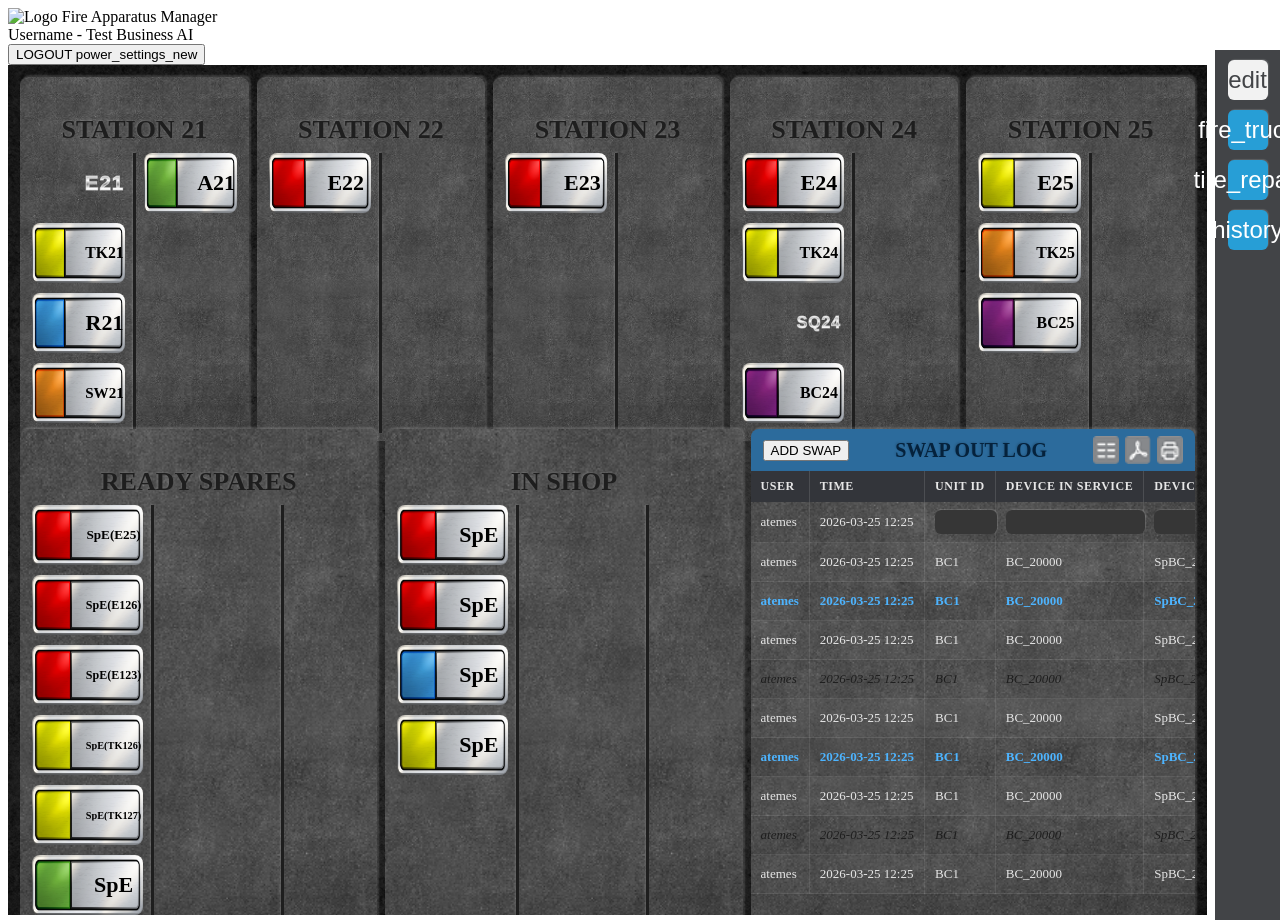
==== index.html @ 8c1d54c1 "Files Updated" ====
<!DOCTYPE html>
<html lang="en" data-theme="glance">

<head>
    <meta charset="UTF-8">
    <meta name="viewport" content="width=device-width, initial-scale=1.0">
    <title>Fire Apparatus Manager</title>
    <!-- AppInfo.UI CSS -->
    <link rel="stylesheet" href="https://appinfoui.netlify.app/cdn/components.css?v=1.0.2">
    <link rel="stylesheet" href="./assets/css/style.css">
</head>

<body>

    <header class="header header--no-nav">
        <div class="header-head">
            <div class="header-branding">
                <img src="https://appinfoui.netlify.app/cdn/images/glance/logo.png" class="brand-logo" alt="Logo" />
                <span class="powered-by">Fire Apparatus Manager</span>
            </div>
            <div class="header-user-actions">
                <div class="user-info">
                    <span class="user-name">Username</span>
                    <span>-</span>
                    <span class="user-business">Test Business AI</span>
                </div>
                <button class="ai-btn ai-btn-primary" type="button">
                    <span class="logout-btn-text">LOGOUT</span>
                    <span class="logout-btn-icon material-symbols-outlined">power_settings_new</span>
                </button>
            </div>
        </div>
    </header>

    <main>
        <section class="ai-fam-wrapper">
            <div class="upper-section">

                <div class="content-card">
                    <h3 class="card-heading">STATION 21</h3>

                    <div class="ai-fam-devices-wrapper list2x2">

                        <div class="ai-fam-device-list">
                            <div class="ai-fam-device PatternVehicle Red">
                                <span data-text="E21">E21</span>
                            </div>
                            <div class="ai-fam-device availablevehicle Yellow">
                                <span data-text="TK21">TK21</span>
                            </div>
                            <div class="ai-fam-device availablevehicle Blue">
                                <span data-text="R21">R21</span>
                            </div>
                            <div class="ai-fam-device availablevehicle Orange">
                                <span data-text="SW21">SW21</span>
                            </div>
                        </div>

                        <div class="ai-fam-device-list-divider"></div>

                        <div class="ai-fam-device-list">
                            <div class="ai-fam-device availablevehicle Green">
                                <span data-text="A21">A21</span>
                            </div>
                        </div>
                    </div>
                </div>

                <div class="content-card">
                    <h3 class="card-heading">STATION 22</h3>

                    <div class="ai-fam-devices-wrapper list2x2">
                        <div class="ai-fam-device-list">
                            <div class="ai-fam-device availablevehicle Red">
                                <span data-text="E22">E22</span>
                            </div>
                        </div>

                        <div class="ai-fam-device-list-divider"></div>
                    </div>
                </div>

                <div class="content-card">
                    <h3 class="card-heading">STATION 23</h3>

                    <div class="ai-fam-devices-wrapper list2x2">
                        <div class="ai-fam-device-list">
                            <div class="ai-fam-device availablevehicle Red">
                                <span data-text="E23">E23</span>
                            </div>
                        </div>

                        <div class="ai-fam-device-list-divider"></div>
                    </div>
                </div>

                <div class="content-card">
                    <h3 class="card-heading">STATION 24</h3>

                    <div class="ai-fam-devices-wrapper list2x2">
                        <div class="ai-fam-device-list">
                            <div class="ai-fam-device availablevehicle Red">
                                <span data-text="E24">E24</span>
                            </div>
                            <div class="ai-fam-device availablevehicle Yellow">
                                <span data-text="TK24">TK24</span>
                            </div>
                            <div class="ai-fam-device PatternVehicle Orange">
                                <span data-text="SQ24">SQ24</span>
                            </div>
                            <div class="ai-fam-device availablevehicle Purple">
                                <span data-text="BC24">BC24</span>
                            </div>
                        </div>

                        <div class="ai-fam-device-list-divider"></div>
                    </div>
                </div>

                <div class="content-card">
                    <h3 class="card-heading">STATION 25</h3>

                    <div class="ai-fam-devices-wrapper list2x2">
                        <div class="ai-fam-device-list">
                            <div class="ai-fam-device availablevehicle Yellow">
                                <span data-text="E25">E25</span>
                            </div>
                            <div class="ai-fam-device availablevehicle Orange">
                                <span data-text="TK25">TK25</span>
                            </div>
                            <div class="ai-fam-device availablevehicle Purple">
                                <span data-text="BC25">BC25</span>
                            </div>
                        </div>
                        <div class="ai-fam-device-list-divider"></div>
                    </div>
                </div>

            </div>

            <div class="lower-section">
                <div class="content-card" id="readySpares">
                    <h3 class="card-heading">READY SPARES</h3>

                    <div class="ai-fam-devices-wrapper list3x3">
                        <div class="ai-fam-device-list">
                            <div class="ai-fam-device availablevehicle Red">
                                <span data-text="SpE(E25)">SpE(E25)</span>
                            </div>
                            <div class="ai-fam-device availablevehicle Red">
                                <span data-text="SpE(E126)">SpE(E126)</span>
                            </div>
                            <div class="ai-fam-device availablevehicle Red">
                                <span data-text="SpE(E123)">SpE(E123)</span>
                            </div>
                            <div class="ai-fam-device availablevehicle Yellow">
                                <span data-text="SpE(TK126)">SpE(TK126)</span>
                            </div>
                            <div class="ai-fam-device availablevehicle Yellow">
                                <span data-text="SpE(TK127)">SpE(TK127)</span>
                            </div>
                            <div class="ai-fam-device availablevehicle Green">
                                <span data-text="SpE">SpE</span>
                            </div>
                        </div>

                        <div class="ai-fam-device-list-divider"></div>

                        <div class="ai-fam-device-list"></div>
                        <div class="ai-fam-device-list-divider"></div>
                    </div>
                </div>
                <div class="content-card" id="inShop">
                    <h3 class="card-heading">IN SHOP</h3>

                    <div class="ai-fam-devices-wrapper list3x3">
                        <div class="ai-fam-device-list">
                            <div class="ai-fam-device availablevehicle Red">
                                <span data-text="SpE">SpE</span>
                            </div>
                            <div class="ai-fam-device availablevehicle Red">
                                <span data-text="SpE">SpE</span>
                            </div>
                            <div class="ai-fam-device availablevehicle Blue">
                                <span data-text="SpE">SpE</span>
                            </div>
                            <div class="ai-fam-device availablevehicle Yellow">
                                <span data-text="SpE">SpE</span>
                            </div>
                        </div>

                        <div class="ai-fam-device-list-divider"></div>

                        <div class="ai-fam-device-list"></div>
                        <div class="ai-fam-device-list-divider"></div>
                    </div>
                </div>
                <div class="content-card swap-log-card" id="swapLogCard">
                    <div class="swap-log-header">
                        <button class="ai-btn ai-btn-primary swap-log-add-btn" type="button">ADD SWAP</button>
                        <h3 class="swap-log-title">SWAP OUT LOG</h3>
                        <div class="swap-log-actions">
                            <button class="icon-btn" type="button">
                                <img src="./assets/images/sheet-icon.png" alt="Excel icon">
                            </button>
                            <button class="icon-btn" type="button">
                               <img src="./assets/images/pdf-icon.png" alt="PDF icon">
                            </button>
                            <button class="icon-btn" type="button">
                                <img src="./assets/images/print-icon.png" alt="Print icon">
                            </button>
                        </div>
                    </div>

                    <div class="swap-log-table-wrapper">
                        <table class="swap-log-table">
                            <thead>
                                <tr>
                                    <th>USER</th>
                                    <th>TIME</th>
                                    <th>UNIT ID</th>
                                    <th>DEVICE IN SERVICE</th>
                                    <th>DEVICE OOS</th>
                                    <th>EDIT</th>
                                </tr>
                            </thead>
                            <tbody>
                                <tr class="swap-log-row">
                                    <td>atemes</td>
                                    <td>2026-03-25 12:25</td>
                                    <td><input type="text" class="swap-log-input"></td>
                                    <td><input type="text" class="swap-log-input"></td>
                                    <td><input type="text" class="swap-log-input"></td>
                                    <td class="swap-log-edit-cell">
                                        <button class="icon-btn" type="button"><span
                                                class="material-symbols-outlined">check</span></button>
                                        <button class="icon-btn icon-btn-delete" type="button"><span
                                                class="material-symbols-outlined">close</span></button>
                                    </td>
                                </tr>
                                <tr class="swap-log-row">
                                    <td>atemes</td>
                                    <td>2026-03-25 12:25</td>
                                    <td>BC1</td>
                                    <td>BC_20000</td>
                                    <td>SpBC_20001</td>
                                    <td class="swap-log-edit-cell">
                                        <button class="icon-btn" type="button">
                                            <span class="material-symbols-outlined">edit_square</span>
                                        </button>
                                        <button class="icon-btn icon-btn-delete" type="button">
                                            <span class="material-symbols-outlined">close</span>
                                        </button>
                                    </td>
                                </tr>
                                <tr class="swap-log-row swap-log-row--highlight">
                                    <td>atemes</td>
                                    <td>2026-03-25 12:25</td>
                                    <td>BC1</td>
                                    <td>BC_20000</td>
                                    <td>SpBC_20001</td>
                                    <td class="swap-log-edit-cell">
                                        <button class="icon-btn" type="button">
                                            <span class="material-symbols-outlined">edit_square</span>
                                        </button>
                                        <button class="icon-btn icon-btn-delete" type="button">
                                            <span class="material-symbols-outlined">close</span>
                                        </button>
                                    </td>
                                </tr>
                                <tr class="swap-log-row">
                                    <td>atemes</td>
                                    <td>2026-03-25 12:25</td>
                                    <td>BC1</td>
                                    <td>BC_20000</td>
                                    <td>SpBC_20001</td>
                                    <td class="swap-log-edit-cell">
                                        <button class="icon-btn" type="button">
                                            <span class="material-symbols-outlined">edit_square</span>
                                        </button>
                                        <button class="icon-btn icon-btn-delete" type="button">
                                            <span class="material-symbols-outlined">close</span>
                                        </button>
                                    </td>
                                </tr>
                                <tr class="swap-log-row swap-log-row--muted">
                                    <td>atemes</td>
                                    <td>2026-03-25 12:25</td>
                                    <td>BC1</td>
                                    <td>BC_20000</td>
                                    <td>SpBC_20001</td>
                                    <td class="swap-log-edit-cell">
                                        <button class="icon-btn" type="button">
                                            <span class="material-symbols-outlined">edit_square</span>
                                        </button>
                                        <button class="icon-btn icon-btn-delete" type="button">
                                            <span class="material-symbols-outlined">close</span>
                                        </button>
                                    </td>
                                </tr>
                                <tr class="swap-log-row">
                                    <td>atemes</td>
                                    <td>2026-03-25 12:25</td>
                                    <td>BC1</td>
                                    <td>BC_20000</td>
                                    <td>SpBC_20001</td>
                                    <td class="swap-log-edit-cell">
                                        <button class="icon-btn" type="button">
                                            <span class="material-symbols-outlined">edit_square</span>
                                        </button>
                                        <button class="icon-btn icon-btn-delete" type="button">
                                            <span class="material-symbols-outlined">close</span>
                                        </button>
                                    </td>
                                </tr>
                                <tr class="swap-log-row swap-log-row--highlight">
                                    <td>atemes</td>
                                    <td>2026-03-25 12:25</td>
                                    <td>BC1</td>
                                    <td>BC_20000</td>
                                    <td>SpBC_20001</td>
                                    <td class="swap-log-edit-cell">
                                        <button class="icon-btn" type="button">
                                            <span class="material-symbols-outlined">edit_square</span>
                                        </button>
                                        <button class="icon-btn icon-btn-delete" type="button">
                                            <span class="material-symbols-outlined">close</span>
                                        </button>
                                    </td>
                                </tr>
                                <tr class="swap-log-row">
                                    <td>atemes</td>
                                    <td>2026-03-25 12:25</td>
                                    <td>BC1</td>
                                    <td>BC_20000</td>
                                    <td>SpBC_20001</td>
                                    <td class="swap-log-edit-cell">
                                        <button class="icon-btn" type="button">
                                            <span class="material-symbols-outlined">edit_square</span>
                                        </button>
                                        <button class="icon-btn icon-btn-delete" type="button">
                                            <span class="material-symbols-outlined">close</span>
                                        </button>
                                    </td>
                                </tr>
                                <tr class="swap-log-row swap-log-row--muted">
                                    <td>atemes</td>
                                    <td>2026-03-25 12:25</td>
                                    <td>BC1</td>
                                    <td>BC_20000</td>
                                    <td>SpBC_20001</td>
                                    <td class="swap-log-edit-cell">
                                        <button class="icon-btn" type="button">
                                            <span class="material-symbols-outlined">edit_square</span>
                                        </button>
                                        <button class="icon-btn icon-btn-delete" type="button">
                                            <span class="material-symbols-outlined">close</span>
                                        </button>
                                    </td>
                                </tr>
                                <tr class="swap-log-row">
                                    <td>atemes</td>
                                    <td>2026-03-25 12:25</td>
                                    <td>BC1</td>
                                    <td>BC_20000</td>
                                    <td>SpBC_20001</td>
                                    <td class="swap-log-edit-cell">
                                        <button class="icon-btn" type="button">
                                            <span class="material-symbols-outlined">edit_square</span>
                                        </button>
                                        <button class="icon-btn icon-btn-delete" type="button">
                                            <span class="material-symbols-outlined">close</span>
                                        </button>
                                    </td>
                                </tr>
                            </tbody>
                        </table>
                    </div>
                </div>
            </div>
        </section>


        <aside class="ai-fam-toolbar">
            <button class="ai-fam-toolbar-btn" type="button" id="legendToggleBtn">
                <span class="material-symbols-outlined">edit</span>
            </button>

            <button class="ai-fam-toolbar-btn" type="button" id="readySparesToggleBtn">
                <span class="material-symbols-outlined">fire_truck</span>
            </button>

            <button class="ai-fam-toolbar-btn" type="button" id="inShopToggleBtn">
                <span class="material-symbols-outlined">tire_repair</span>
            </button>

            <button class="ai-fam-toolbar-btn" type="button" id="swapLogToggleBtn">
                <span class="material-symbols-outlined">history</span>
            </button>
        </aside>

        <div class="legend-popup is-hidden" id="legendPopup">
            <img src="./assets/images/legend-image.jpg" alt="Swap Out Manager legend">
        </div>
    </main>

    <!-- AppInfo.UI JavaScript -->
    <script src="https://appinfoui.netlify.app/cdn/components.js?v=1.0.2" defer></script>
    <script src="./assets/js/label-fit.js" defer></script>
    <script src="./assets/js/main.js" defer></script>
</body>

</html>
---- assets/css/style.css ----
.header.header--no-nav+main {
    height: calc(100dvh - 50px);
    overflow-y: auto;

}

/* The shared header CSS hides .header-user-actions below 1080px assuming a
   mobile nav takes over — this page has no nav (header--no-nav), so that
   would leave no way to see the user or log out on tablet/mobile. Keep it
   visible and just let it wrap/shrink instead. */
@media (max-width: 1080px) {
    .header--no-nav .header-user-actions {
        display: flex !important;
    }
}

.ai-fam-wrapper,
.ai-fam-toolbar {
    height: 100%;
}

.ai-fam-wrapper {
    background: url(../images/wrapper-bg.jpg) no-repeat center center;
    background-size: cover;
    display: flex;
    flex-direction: column;
    gap: 16px;
    padding: 16px;
    margin-right: 65px;
}

.upper-section,
.lower-section {
    display: flex;
    gap: 8px;
}

.upper-section {
    height: 40%;
}

.lower-section {
    height: calc(60% - 16px);
}

.upper-section .content-card {
    width: calc(100% / 5);
}

.lower-section .content-card:nth-of-type(1),
.lower-section .content-card:nth-of-type(2) {
    width: calc(100% / 5 * 1.5);
}

.lower-section .content-card:last-of-type {
    width: calc(100% / 5 * 2);
}

.content-card {
    background: url(../images/cards-bg.jpg) no-repeat center center;
    background-size: cover;
    padding: 12px;
    border-radius: 8px;
    height: 100%;
    box-shadow: 2px -2px 2px 0 #FFFFFF25;
}

.card-heading {
    color: #1E1E1E;
    font-size: 32px;
    font-weight: 600;
    text-align: center;
    margin-bottom: 8px;
    text-shadow: -1px -1px 2px #FFFFFF25;
}

.ai-fam-devices-wrapper {
    height: calc(100% - 60px);
    display: flex;
    gap: 8px;
}

.ai-fam-device-list {
    height: 100%;
    position: relative;
    display: flex;
    flex-direction: column;
    gap: 10px;
}

.ai-fam-device-list {
    width: 100%;
}

.list2x2 .ai-fam-device-list {
    width: 50%;
}

.list3x3 .ai-fam-device-list {
    width: 33.33%;
}

.ai-fam-device-list.compact {
    gap: 8px;
}

.ai-fam-device-list-divider {
    width: 3px;
    height: 100%;
    background: #1E1E1E;
    box-shadow: -1px -1px 2px 0 #FFFFFF25;
}


.ai-fam-device-list .ai-fam-device {
    height: 60px;
    width: 100%;
    background: no-repeat center center;
    background-size: 100% 100%;
    border-radius: 8px;
    position: relative;
}

.ai-fam-device-list .ai-fam-device.PatternVehicle.Red {
    background-image: url(../images/PatternVehicle-Red.png);
}

.ai-fam-device-list .ai-fam-device.PatternVehicle.Blue {
    background-image: url(../images/PatternVehicleBlue.png);
}

.ai-fam-device-list .ai-fam-device.PatternVehicle.Yellow {
    background-image: url(../images/PatternVehicle-Yellow.png);
}

.ai-fam-device-list .ai-fam-device.PatternVehicle.Orange {
    background-image: url(../images/PatternVehicle-Orange.png);
}

.ai-fam-device-list .ai-fam-device.PatternVehicle.Purple {
    background-image: url(../images/PatternVehicle-Purple.png);
}

.ai-fam-device-list .ai-fam-device.PatternVehicle.Green {
    background-image: url(../images/Pattern-Vehicle-Green.png);
}

.ai-fam-device-list .ai-fam-device.availablevehicle.Red {
    background-image: url(../images/availablevehicle-Red.png);
}

.ai-fam-device-list .ai-fam-device.availablevehicle.Blue {
    background-image: url(../images/availablevehicle-Blue.png);
}

.ai-fam-device-list .ai-fam-device.availablevehicle.Yellow {
    background-image: url(../images/availablevehicle-Yellow.png);
}

.ai-fam-device-list .ai-fam-device.availablevehicle.Orange {
    background-image: url(../images/availablevehicle-Orange.png);
}

.ai-fam-device-list .ai-fam-device.availablevehicle.Purple {
    background-image: url(../images/availablevehicle-Purple.png);
}

.ai-fam-device-list .ai-fam-device.availablevehicle.Green {
    background-image: url(../images/availablevehicle-Green.png);
}


.ai-fam-device-list.compact .ai-fam-device {
    height: 46px;
}

.ai-fam-device-list.compact .ai-fam-device span {
    font-size: 15px;
    left: 42px;
    width: calc(100% - 46px);
    color: #000000;

}

.ai-fam-device span {
    position: absolute;
    box-sizing: border-box;
    font-size: 22px;
    font-weight: 900;
    left: 52px;
    top: 50%;
    transform: translateY(-50%);
    width: calc(100% - 52px);
    text-align: center;
    white-space: nowrap;
    overflow: hidden;
}

.ai-fam-device-list .ai-fam-device.PatternVehicle span {
    display: inline-block;
    font-weight: 900;
    font-family: Work Sans, sans-serif;
    color: #fff;
    letter-spacing: 1px;
    background: linear-gradient(#fff 0%,
            #ececec 12%,
            #bfbfbf 25%,
            #ffffff 40%,
            #868686 55%,
            #fdfdfd 72%,
            #bfbfbf 88%,
            #fff 100%);
    -webkit-background-clip: text;
    -webkit-text-fill-color: transparent;
}

.ai-fam-device-list .ai-fam-device.PatternVehicle span::before {
    content: attr(data-text);
    position: absolute;
    inset: 0;
    z-index: -1;
    color: #8c8c8c;
    transform: translate(3px, 4px);
    filter: blur(.4px);
}

.ai-fam-device-list .ai-fam-device.PatternVehicle span::after {
    content: attr(data-text);
    position: absolute;
    inset: 0;
    z-index: 1;
    color: transparent;
    -webkit-text-stroke: 1px rgba(255, 255, 255, .6);
}

.ai-fam-toolbar {
    width: 65px;
    position: absolute;
    right: 0;
    top: 50px;
    height: calc(100dvh - 50px);
    background: #424447;
    display: flex;
    flex-direction: column;
    align-items: center;
    gap: 10px;
    padding: 10px 0;
}

.ai-fam-toolbar-btn {
    width: 40px;
    height: 40px;
    border: none;
    border-radius: 6px;
    background: #f2f2f2;
    color: #424447;
    display: flex;
    align-items: center;
    justify-content: center;
    cursor: pointer;
    box-shadow: 1px -1px 1px 0 #FFFFFF25;
}

.ai-fam-toolbar-btn .material-symbols-outlined {
    font-size: 24px;
}

.ai-fam-toolbar-btn.active {
    background: #279ED6;
    color: #ffffff;
}

.content-card.is-hidden {
    opacity: 0;
    visibility: hidden;
}

@media (max-width: 1024px) {
    .content-card.is-hidden {
        display: none;
    }
}

.legend-popup {
    position: absolute;
    top: 70px;
    right: 75px;
    z-index: 10;
}

.legend-popup img {
    display: block;
    max-width: 350px;
    width: 100%;
    border-radius: 16px;
    box-shadow: 0 4px 12px 0 #00000040;
    border: 1px solid #000;
}

.legend-popup.is-hidden {
    display: none;
}

/* Swap Out Log */

.swap-log-card {
    display: flex;
    flex-direction: column;
    padding: 0;
    overflow: hidden;
}

.swap-log-header {
    display: flex;
    align-items: center;
    justify-content: space-between;
    gap: 8px;
    background: #2c6b9c;
    padding: 8px 12px;
}

.swap-log-add-btn {
    white-space: nowrap;
}

.swap-log-title {
    text-align: center;
    color: #05223C;
    font-size: 20px;
    margin: 0;
    text-shadow: none;
    justify-content: center;
    text-shadow: -1px -1px 2px #00000025;
}

.swap-log-actions {
    display: flex;
    gap: 6px;
}

.swap-log-actions .icon-btn {
    width: 26px;
    height: 26px;
    border: none;
    border-radius: 4px;
    padding: 0;
    background: transparent;
    color: #fff;
    display: flex;
    align-items: center;
    justify-content: center;
    cursor: pointer;
}

.swap-log-actions .icon-btn img{
    width: 100%;
}

.swap-log-actions .icon-btn .material-symbols-outlined {
    font-size: 16px;
}

.swap-log-table-wrapper {
    flex: 1;
    overflow-y: auto;
    overflow-x: auto;
}

.swap-log-table {
    width: 100%;
    border-collapse: collapse;
    font-size: 13px;
    color: #e6e6e6;
    white-space: nowrap;
}

.swap-log-table th {
    text-align: left;
    padding: 8px 10px;
    background: #33353a;
    font-size: 12px;
    letter-spacing: .5px;
    border-right: 1px solid #ffffff20;
}

.swap-log-table td {
    padding: 8px 10px;
    border-right: 1px solid #ffffff15;
    border-bottom: 1px solid #ffffff15;
}

.swap-log-table th:last-child,
.swap-log-table td:last-child {
    border-right: none;
}

.swap-log-row:nth-child(even) {
    background: #ffffff08;
}

.swap-log-row--highlight {
    color: #4db4ff;
    font-weight: 700;
}

.swap-log-row--muted {
    color: #1E1E1E;
    font-style: italic;
}

.swap-log-input {
    width: 100%;
    background: #363636;
    border: 0;
    outline: 0;
    border-radius: 6px;
    color: #fff;
    padding: 3px 6px;
    font-size: 16px;
    box-shadow: 1px -1px 1px 0 #FFFFFF25;
}

.swap-log-edit-cell {
    display: flex;
    gap: 6px;
    white-space: nowrap;
}

.swap-log-edit-cell .icon-btn {
    width: 22px;
    height: 22px;
    border: none;
    border-radius: 4px;
    background: transparent;
    color: #279FD6;
    display: flex;
    align-items: center;
    justify-content: center;
    cursor: pointer;
}

.swap-log-edit-cell .icon-btn .material-symbols-outlined {
    font-size: 24px;
}

/* ===================== Responsive breakpoints ===================== */

/* Laptop: tighten spacing/headings a touch on smaller desktop screens */
@media (max-width: 1366px) {
    .ai-fam-wrapper {
        gap: 12px;
        padding: 12px;
    }

    .card-heading {
        font-size: 26px;
    }
}

/* Tablet landscape: wrap the 5-up station row into two rows */
@media (max-width: 1024px) {
    .ai-fam-wrapper {
        margin-right: 56px;
    }

    .upper-section {
        flex-wrap: wrap;
        height: auto;
    }

    .upper-section .content-card {
        width: calc(50% - 4px);
        height: 220px;
    }

    .lower-section {
        flex-wrap: wrap;
        height: auto;
    }

    .lower-section .content-card:nth-of-type(1),
    .lower-section .content-card:nth-of-type(2) {
        width: calc(50% - 4px);
        height: 280px;
    }

    .lower-section .content-card:last-of-type {
        width: 100%;
        height: 320px;
    }

    .card-heading {
        font-size: 22px;
    }

    .ai-fam-toolbar {
        width: 56px;
    }

    .ai-fam-toolbar-btn {
        width: 36px;
        height: 36px;
    }

    .ai-fam-toolbar-btn .material-symbols-outlined {
        font-size: 20px;
    }

    .header-user-actions {
        gap: 8px;
    }

    .header-user-actions .user-info {
        font-size: 12px;
    }
}

/* Tablet portrait / large phone: stack everything into one column and
   move the toolbar to a bottom bar so it doesn't eat horizontal space */
@media (max-width: 768px) {
    .header-head {
        flex-wrap: wrap;
        row-gap: 4px;
    }

    .user-business,
    .user-info>span:not(.user-name) {
        display: none;
    }

    .header.header--no-nav+main {
        height: auto;
        min-height: calc(100dvh - 50px);
    }

    .ai-fam-wrapper {
        height: auto;
        margin-right: 0;
        margin-bottom: 50px;
    }

    .upper-section,
    .lower-section {
        flex-direction: column;
        height: auto;
    }

    .upper-section .content-card,
    .lower-section .content-card:nth-of-type(1),
    .lower-section .content-card:nth-of-type(2),
    .lower-section .content-card:last-of-type {
        width: 100%;
        height: auto;
        min-height: 180px;
    }

    .swap-log-card {
        height: 360px;
        min-height: 360px;
    }

    .ai-fam-devices-wrapper {
        height: auto;
    }

    .ai-fam-device-list {
        height: auto;
    }

    .ai-fam-toolbar {
        position: fixed;
        top: auto;
        bottom: 0;
        left: 0;
        right: 0;
        width: 100%;
        height: 52px;
        flex-direction: row;
        justify-content: space-around;
        padding: 6px 12px;
        z-index: 20;
    }

    .legend-popup {
        top: auto;
        bottom: 60px;
        right: 12px;
    }
}

/* The shared header CSS tries to swap the LOGOUT button to an icon-only
   button below 576px, but its own icon-visible rule loses to a more
   specific display:none rule elsewhere in that same stylesheet, so the
   button goes empty. Restore the icon at that breakpoint ourselves. */
@media (max-width: 576px) {
    .header .header-head .logout-btn-icon {
        display: inline-block !important;
    }
}

/* Phones */
@media (max-width: 480px) {
    .card-heading {
        font-size: 18px;
        margin-bottom: 6px;
    }

    .ai-fam-devices-wrapper {
        gap: 6px;
    }

    .ai-fam-device-list {
        gap: 6px;
    }

    .ai-fam-device-list .ai-fam-device {
        height: 48px;
    }

    .ai-fam-device span {
        font-size: 16px;
        left: 42px;
        width: calc(100% - 46px);
    }

    .ai-fam-device-list.compact .ai-fam-device {
        height: 38px;
    }

    .ai-fam-device-list.compact .ai-fam-device span {
        font-size: 12px;
        left: 34px;
        width: calc(100% - 38px);
    }

    .swap-log-header {
        flex-wrap: wrap;
        gap: 6px;
    }

    .swap-log-title {
        font-size: 16px;
        width: 100%;
        order: -1;
    }

    .swap-log-table {
        font-size: 11px;
    }

    .swap-log-table th {
        font-size: 10px;
    }

    .legend-popup img {
        max-width: 260px;
    }
}
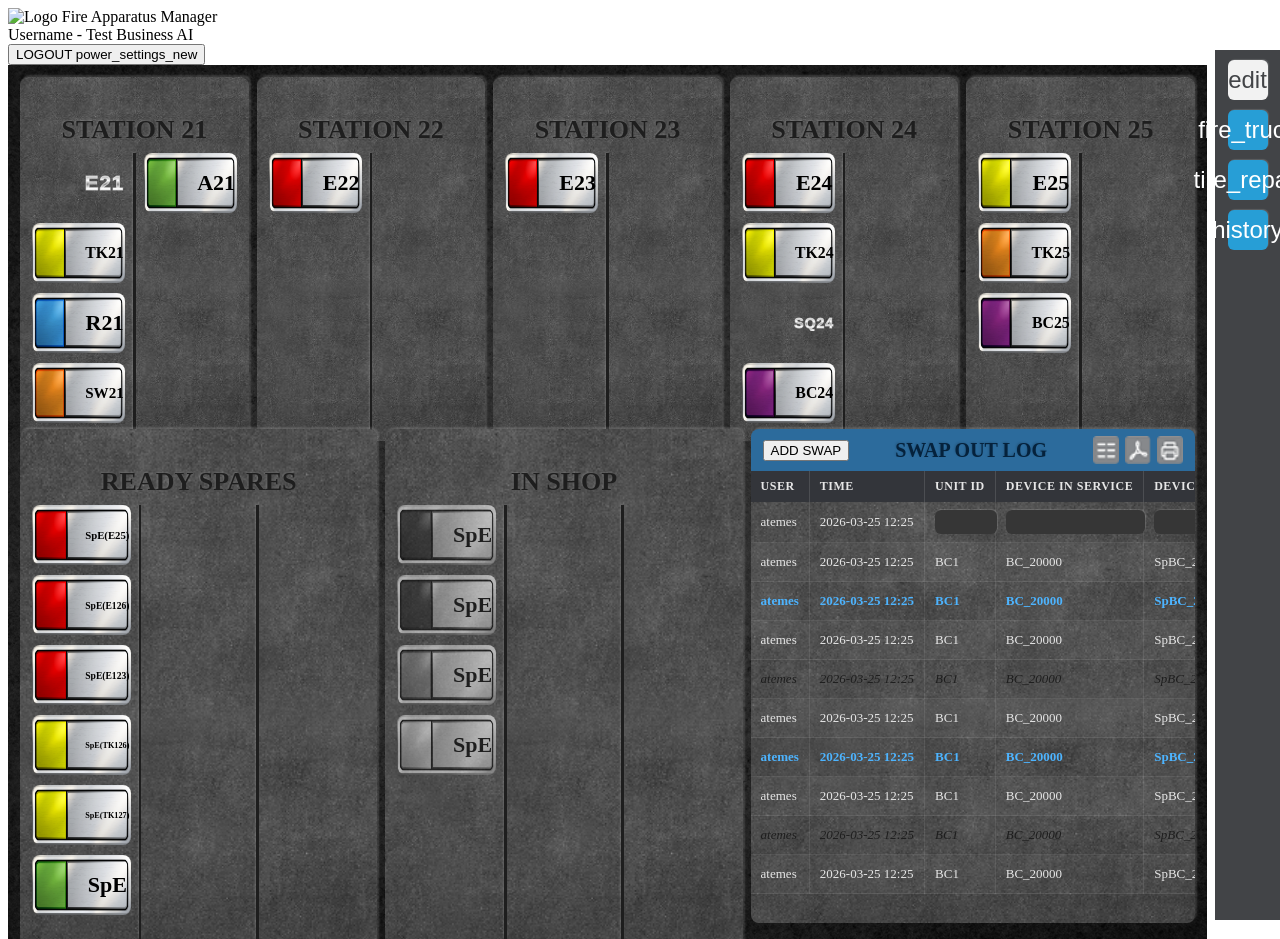
==== commit 33bac6d4: "drag and drop functionality added" ====
--- a/index.html
+++ b/index.html
@@ -77,6 +77,8 @@
                         </div>
 
                         <div class="ai-fam-device-list-divider"></div>
+
+                        <div class="ai-fam-device-list"></div>
                     </div>
                 </div>
 
@@ -91,6 +93,8 @@
                         </div>
 
                         <div class="ai-fam-device-list-divider"></div>
+
+                        <div class="ai-fam-device-list"></div>
                     </div>
                 </div>
 
@@ -114,6 +118,8 @@
                         </div>
 
                         <div class="ai-fam-device-list-divider"></div>
+
+                        <div class="ai-fam-device-list"></div>
                     </div>
                 </div>
 
@@ -133,6 +139,8 @@
                             </div>
                         </div>
                         <div class="ai-fam-device-list-divider"></div>
+
+                        <div class="ai-fam-device-list"></div>
                     </div>
                 </div>
 
@@ -168,6 +176,8 @@
 
                         <div class="ai-fam-device-list"></div>
                         <div class="ai-fam-device-list-divider"></div>
+
+                        <div class="ai-fam-device-list"></div>
                     </div>
                 </div>
                 <div class="content-card" id="inShop">
@@ -193,6 +203,8 @@
 
                         <div class="ai-fam-device-list"></div>
                         <div class="ai-fam-device-list-divider"></div>
+
+                        <div class="ai-fam-device-list"></div>
                     </div>
                 </div>
                 <div class="content-card swap-log-card" id="swapLogCard">
--- a/assets/css/style.css
+++ b/assets/css/style.css
@@ -1,13 +1,7 @@
 .header.header--no-nav+main {
     height: calc(100dvh - 50px);
-    overflow-y: auto;
-
-}
-
-/* The shared header CSS hides .header-user-actions below 1080px assuming a
-   mobile nav takes over — this page has no nav (header--no-nav), so that
-   would leave no way to see the user or log out on tablet/mobile. Keep it
-   visible and just let it wrap/shrink instead. */
+}
+
 @media (max-width: 1080px) {
     .header--no-nav .header-user-actions {
         display: flex !important;
@@ -27,6 +21,8 @@
     gap: 16px;
     padding: 16px;
     margin-right: 65px;
+    overflow-y: auto;
+    height: 100%;
 }
 
 .upper-section,
@@ -119,6 +115,46 @@
     background-size: 100% 100%;
     border-radius: 8px;
     position: relative;
+    cursor: grab;
+}
+
+.ai-fam-device-list .ai-fam-device.dragging {
+    opacity: 0.4;
+    cursor: grabbing;
+}
+
+.ai-fam-device-list .ai-fam-device.drag-over {
+    outline: 2px solid #ffffffcc;
+    outline-offset: -2px;
+}
+
+.ai-fam-device-list.drag-over {
+    outline: 2px dashed #ffffff80;
+    outline-offset: -4px;
+    border-radius: 8px;
+}
+
+.ai-fam-device-list .ai-fam-device.on-call {
+    opacity: 0.6;
+    filter: grayscale(1);
+}
+
+.ai-fam-device-list .ai-fam-device.in-shop {
+    opacity: 0.6;
+    filter: grayscale(1);
+}
+
+.ai-fam-device-list .ai-fam-device.moved-up {
+    filter: brightness(0.4) saturate(0.7);
+}
+
+.ai-fam-device-list .ai-fam-device.moved-up::after {
+    content: '';
+    position: absolute;
+    inset: 0;
+    border: 2px solid #000000;
+    border-radius: 8px;
+    pointer-events: none;
 }
 
 .ai-fam-device-list .ai-fam-device.PatternVehicle.Red {
@@ -352,7 +388,7 @@
     cursor: pointer;
 }
 
-.swap-log-actions .icon-btn img{
+.swap-log-actions .icon-btn img {
     width: 100%;
 }
 
@@ -470,7 +506,7 @@
 
     .upper-section .content-card {
         width: calc(50% - 4px);
-        height: 220px;
+        height: auto;
     }
 
     .lower-section {
@@ -480,8 +516,12 @@
 
     .lower-section .content-card:nth-of-type(1),
     .lower-section .content-card:nth-of-type(2) {
-        width: calc(50% - 4px);
-        height: 280px;
+        width: 100%;
+        height: auto;
+    }
+
+    .ai-fam-device-list-divider {
+        height: auto;
     }
 
     .lower-section .content-card:last-of-type {
@@ -515,8 +555,6 @@
     }
 }
 
-/* Tablet portrait / large phone: stack everything into one column and
-   move the toolbar to a bottom bar so it doesn't eat horizontal space */
 @media (max-width: 768px) {
     .header-head {
         flex-wrap: wrap;
@@ -528,13 +566,8 @@
         display: none;
     }
 
-    .header.header--no-nav+main {
-        height: auto;
-        min-height: calc(100dvh - 50px);
-    }
-
     .ai-fam-wrapper {
-        height: auto;
+        height: calc(100% - 50px);
         margin-right: 0;
         margin-bottom: 50px;
     }
@@ -551,7 +584,6 @@
     .lower-section .content-card:last-of-type {
         width: 100%;
         height: auto;
-        min-height: 180px;
     }
 
     .swap-log-card {
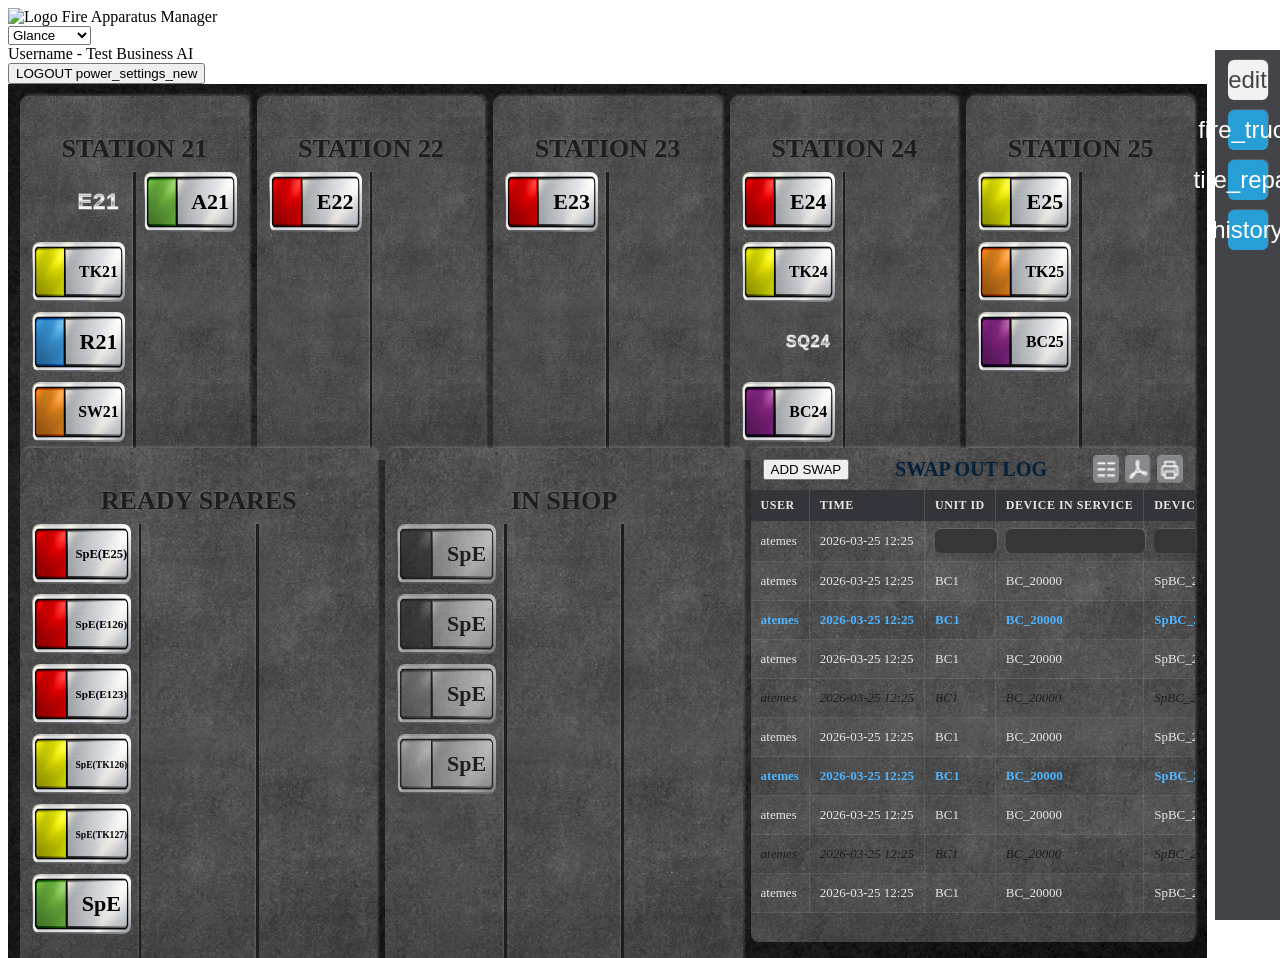
==== commit ebda3624: "some more changes added" ====
--- a/index.html
+++ b/index.html
@@ -5,12 +5,91 @@
     <meta charset="UTF-8">
     <meta name="viewport" content="width=device-width, initial-scale=1.0">
     <title>Fire Apparatus Manager</title>
+    <link rel="icon" type="image/png" href="https://appinfoui.netlify.app/cdn/ai-icon.png">
     <!-- AppInfo.UI CSS -->
     <link rel="stylesheet" href="https://appinfoui.netlify.app/cdn/components.css?v=1.0.2">
     <link rel="stylesheet" href="./assets/css/style.css">
 </head>
 
 <body>
+
+    <div class="page-preloader" id="pagePreloader">
+        <div class="preloader-header">
+            <div class="ai-skel ai-skel-circle" style="width:30px;height:30px;margin:0;"></div>
+            <div class="ai-skel ai-skel-title" style="width:150px;margin:0;"></div>
+            <div class="preloader-header-spacer"></div>
+            <div class="ai-skel ai-skel-text" style="width:130px;margin:0;"></div>
+            <div class="ai-skel ai-skel-btn" style="width:90px;height:30px;margin:0;"></div>
+        </div>
+
+        <div class="preloader-body">
+            <div class="preloader-row preloader-row--upper">
+                <div class="preloader-card">
+                    <div class="ai-skel ai-skel-title"></div>
+                    <div class="preloader-tile-row">
+                        <div class="ai-skel"></div>
+                        <div class="ai-skel"></div>
+                    </div>
+                    <div class="preloader-tile-row">
+                        <div class="ai-skel"></div>
+                        <div class="ai-skel"></div>
+                    </div>
+                </div>
+                <div class="preloader-card">
+                    <div class="ai-skel ai-skel-title"></div>
+                    <div class="preloader-tile-row">
+                        <div class="ai-skel"></div>
+                    </div>
+                </div>
+                <div class="preloader-card">
+                    <div class="ai-skel ai-skel-title"></div>
+                    <div class="preloader-tile-row">
+                        <div class="ai-skel"></div>
+                    </div>
+                </div>
+                <div class="preloader-card">
+                    <div class="ai-skel ai-skel-title"></div>
+                    <div class="preloader-tile-row">
+                        <div class="ai-skel"></div>
+                        <div class="ai-skel"></div>
+                    </div>
+                </div>
+                <div class="preloader-card">
+                    <div class="ai-skel ai-skel-title"></div>
+                    <div class="preloader-tile-row">
+                        <div class="ai-skel"></div>
+                        <div class="ai-skel"></div>
+                    </div>
+                </div>
+            </div>
+
+            <div class="preloader-row preloader-row--lower">
+                <div class="preloader-card preloader-card--wide">
+                    <div class="ai-skel ai-skel-title"></div>
+                    <div class="preloader-tile-row">
+                        <div class="ai-skel"></div>
+                        <div class="ai-skel"></div>
+                        <div class="ai-skel"></div>
+                    </div>
+                </div>
+                <div class="preloader-card preloader-card--wide">
+                    <div class="ai-skel ai-skel-title"></div>
+                    <div class="preloader-tile-row">
+                        <div class="ai-skel"></div>
+                        <div class="ai-skel"></div>
+                        <div class="ai-skel"></div>
+                    </div>
+                </div>
+                <div class="preloader-card preloader-card--wider">
+                    <div class="ai-skel ai-skel-title" style="width:100%;"></div>
+                    <div class="ai-skel ai-skel-text"></div>
+                    <div class="ai-skel ai-skel-text"></div>
+                    <div class="ai-skel ai-skel-text"></div>
+                    <div class="ai-skel ai-skel-text" style="width:70%;"></div>
+                </div>
+            </div>
+        </div>
+    </div>
 
     <header class="header header--no-nav">
         <div class="header-head">
@@ -18,6 +97,15 @@
                 <img src="https://appinfoui.netlify.app/cdn/images/glance/logo.png" class="brand-logo" alt="Logo" />
                 <span class="powered-by">Fire Apparatus Manager</span>
             </div>
+            <div class="header-dropdown-items ai-d-none">
+                <select class="ai-select" id="themeSelect" aria-label="Theme">
+                    <option value="glance">Glance</option>
+                    <option value="mainelink">MaineLink</option>
+                    <option value="mcomms">MComms</option>
+                    <option value="rattler">Rattler</option>
+                    <option value="wwe">WWE</option>
+                </select>
+            </div>
             <div class="header-user-actions">
                 <div class="user-info">
                     <span class="user-name">Username</span>
@@ -209,7 +297,7 @@
                 </div>
                 <div class="content-card swap-log-card" id="swapLogCard">
                     <div class="swap-log-header">
-                        <button class="ai-btn ai-btn-primary swap-log-add-btn" type="button">ADD SWAP</button>
+                        <button class="ai-btn ai-btn-primary-light swap-log-add-btn" type="button">ADD SWAP</button>
                         <h3 class="swap-log-title">SWAP OUT LOG</h3>
                         <div class="swap-log-actions">
                             <button class="icon-btn" type="button">
@@ -392,7 +480,6 @@
             </div>
         </section>
 
-
         <aside class="ai-fam-toolbar">
             <button class="ai-fam-toolbar-btn" type="button" id="legendToggleBtn">
                 <span class="material-symbols-outlined">edit</span>
--- a/assets/css/style.css
+++ b/assets/css/style.css
@@ -1,5 +1,91 @@
 .header.header--no-nav+main {
     height: calc(100dvh - 50px);
+}
+
+.page-preloader {
+    position: fixed;
+    inset: 0;
+    z-index: 9999;
+    display: flex;
+    flex-direction: column;
+    background: var(--c-page-bg, #eef2f6);
+    transition: opacity .3s ease, visibility .3s ease;
+}
+
+.page-preloader.is-hidden {
+    opacity: 0;
+    visibility: hidden;
+    pointer-events: none;
+}
+
+.preloader-header {
+    flex: none;
+    height: 50px;
+    display: flex;
+    align-items: center;
+    gap: 12px;
+    padding: 0 16px;
+    background: var(--c-dark, #1c5380);
+}
+
+.preloader-header-spacer {
+    flex: 1;
+}
+
+.preloader-body {
+    flex: 1;
+    display: flex;
+    flex-direction: column;
+    gap: 16px;
+    padding: 16px;
+    margin-right: 65px;
+    overflow: hidden;
+}
+
+.preloader-row {
+    display: flex;
+    gap: 8px;
+}
+
+.preloader-row--upper {
+    height: 40%;
+}
+
+.preloader-row--upper .preloader-card {
+    flex: 1;
+}
+
+.preloader-row--lower {
+    height: calc(60% - 16px);
+}
+
+.preloader-card {
+    background: var(--c-surface, #fff);
+    border: 1px solid var(--c-border, #dde3e9);
+    border-radius: 8px;
+    padding: 12px;
+    display: flex;
+    flex-direction: column;
+    gap: 10px;
+}
+
+.preloader-card--wide {
+    flex: 1.5;
+}
+
+.preloader-card--wider {
+    flex: 2;
+}
+
+.preloader-tile-row {
+    display: flex;
+    gap: 8px;
+}
+
+.preloader-tile-row .ai-skel {
+    flex: 1;
+    height: 40px;
+    margin: 0;
 }
 
 @media (max-width: 1080px) {
@@ -116,6 +202,7 @@
     border-radius: 8px;
     position: relative;
     cursor: grab;
+    filter: var(--tile-color-filter, ) var(--tile-state-filter, );
 }
 
 .ai-fam-device-list .ai-fam-device.dragging {
@@ -136,16 +223,68 @@
 
 .ai-fam-device-list .ai-fam-device.on-call {
     opacity: 0.6;
-    filter: grayscale(1);
+    --tile-state-filter: grayscale(1);
 }
 
 .ai-fam-device-list .ai-fam-device.in-shop {
     opacity: 0.6;
-    filter: grayscale(1);
+    --tile-state-filter: grayscale(1);
 }
 
 .ai-fam-device-list .ai-fam-device.moved-up {
-    filter: brightness(0.4) saturate(0.7);
+    --tile-state-filter: brightness(0.4) saturate(0.7);
+}
+
+/* Vehicle Type colors without dedicated bezel art: approximated by
+   recoloring the closest existing texture via CSS filter (agreed
+   approach — see Dark Red/Dark Blue/Black in the legend). */
+.ai-fam-device-list .ai-fam-device.availablevehicle.DarkRed {
+    background-image: url(../images/availablevehicle-Red.png);
+    --tile-color-filter: brightness(0.6);
+}
+
+.ai-fam-device-list .ai-fam-device.PatternVehicle.DarkRed {
+    background-image: url(../images/PatternVehicle-Red.png);
+    --tile-color-filter: brightness(0.6);
+}
+
+.ai-fam-device-list .ai-fam-device.availablevehicle.DarkBlue {
+    background-image: url(../images/availablevehicle-Blue.png);
+    --tile-color-filter: brightness(0.55) saturate(1.1);
+}
+
+.ai-fam-device-list .ai-fam-device.PatternVehicle.DarkBlue {
+    background-image: url(../images/PatternVehicle-Blue.png);
+    --tile-color-filter: brightness(0.55) saturate(1.1);
+}
+
+.ai-fam-device-list .ai-fam-device.availablevehicle.Black {
+    background-image: url(../images/availablevehicle-Purple.png);
+    --tile-color-filter: grayscale(1) brightness(0.55) contrast(1.05);
+}
+
+.ai-fam-device-list .ai-fam-device.PatternVehicle.Black {
+    background-image: url(../images/PatternVehicle-Purple.png);
+    --tile-color-filter: grayscale(1) brightness(0.55) contrast(1.05);
+}
+
+/* Vehicle State overlays that tint any underlying type color, per the
+   Vehicle State legend (Browned Out / Additional Vehicle). */
+.ai-fam-device-list .ai-fam-device.browned-out::before,
+.ai-fam-device-list .ai-fam-device.additional-vehicle::before {
+    content: '';
+    position: absolute;
+    inset: 0;
+    border-radius: 8px;
+    pointer-events: none;
+}
+
+.ai-fam-device-list .ai-fam-device.browned-out::before {
+    background: rgba(157, 101, 45, 0.65);
+}
+
+.ai-fam-device-list .ai-fam-device.additional-vehicle::before {
+    background: rgba(238, 255, 0, 0.35);
 }
 
 .ai-fam-device-list .ai-fam-device.moved-up::after {
@@ -288,8 +427,8 @@
     height: 40px;
     border: none;
     border-radius: 6px;
-    background: #f2f2f2;
-    color: #424447;
+    background: var(--c-surface, #f2f2f2);
+    color: var(--c-dark, #424447);
     display: flex;
     align-items: center;
     justify-content: center;
@@ -302,8 +441,8 @@
 }
 
 .ai-fam-toolbar-btn.active {
-    background: #279ED6;
-    color: #ffffff;
+    background: var(--c-btn, #279ED6);
+    color: var(--c-white, #ffffff);
 }
 
 .content-card.is-hidden {
@@ -326,7 +465,7 @@
 
 .legend-popup img {
     display: block;
-    max-width: 350px;
+    max-width: 450px;
     width: 100%;
     border-radius: 16px;
     box-shadow: 0 4px 12px 0 #00000040;
@@ -351,7 +490,7 @@
     align-items: center;
     justify-content: space-between;
     gap: 8px;
-    background: #2c6b9c;
+    background: var(--c-mid);
     padding: 8px 12px;
 }
 
@@ -491,6 +630,16 @@
     .card-heading {
         font-size: 26px;
     }
+
+    .preloader-body {
+        gap: 12px;
+        padding: 12px;
+    }
+
+    .ai-fam-device span {
+        left: 42px;
+        width: calc(100% - 44px);
+    }
 }
 
 /* Tablet landscape: wrap the 5-up station row into two rows */
@@ -553,6 +702,33 @@
     .header-user-actions .user-info {
         font-size: 12px;
     }
+
+    .preloader-body {
+        margin-right: 56px;
+    }
+
+    .preloader-row--upper {
+        flex-wrap: wrap;
+        height: auto;
+    }
+
+    .preloader-row--upper .preloader-card {
+        flex: 0 0 calc(50% - 4px);
+    }
+
+    .preloader-row--lower {
+        flex-wrap: wrap;
+        height: auto;
+    }
+
+    .preloader-card--wide {
+        flex: 0 0 100%;
+    }
+
+    .preloader-card--wider {
+        flex: 0 0 100%;
+        height: 320px;
+    }
 }
 
 @media (max-width: 768px) {
@@ -563,6 +739,10 @@
 
     .user-business,
     .user-info>span:not(.user-name) {
+        display: none;
+    }
+
+    .preloader-header .ai-skel-text {
         display: none;
     }
 
@@ -618,6 +798,30 @@
         bottom: 60px;
         right: 12px;
     }
+
+    .preloader-body {
+        height: calc(100% - 50px);
+        margin-right: 0;
+        margin-bottom: 50px;
+    }
+
+    .preloader-row--upper,
+    .preloader-row--lower {
+        flex-direction: column;
+        height: auto;
+    }
+
+    .preloader-row--upper .preloader-card,
+    .preloader-card--wide {
+        flex: 0 0 auto;
+        width: 100%;
+    }
+
+    .preloader-card--wider {
+        flex: 0 0 auto;
+        width: 100%;
+        height: 360px;
+    }
 }
 
 /* The shared header CSS tries to swap the LOGOUT button to an icon-only
@@ -628,6 +832,10 @@
     .header .header-head .logout-btn-icon {
         display: inline-block !important;
     }
+
+    .legend-popup img {
+        max-width: 320px;
+    }
 }
 
 /* Phones */
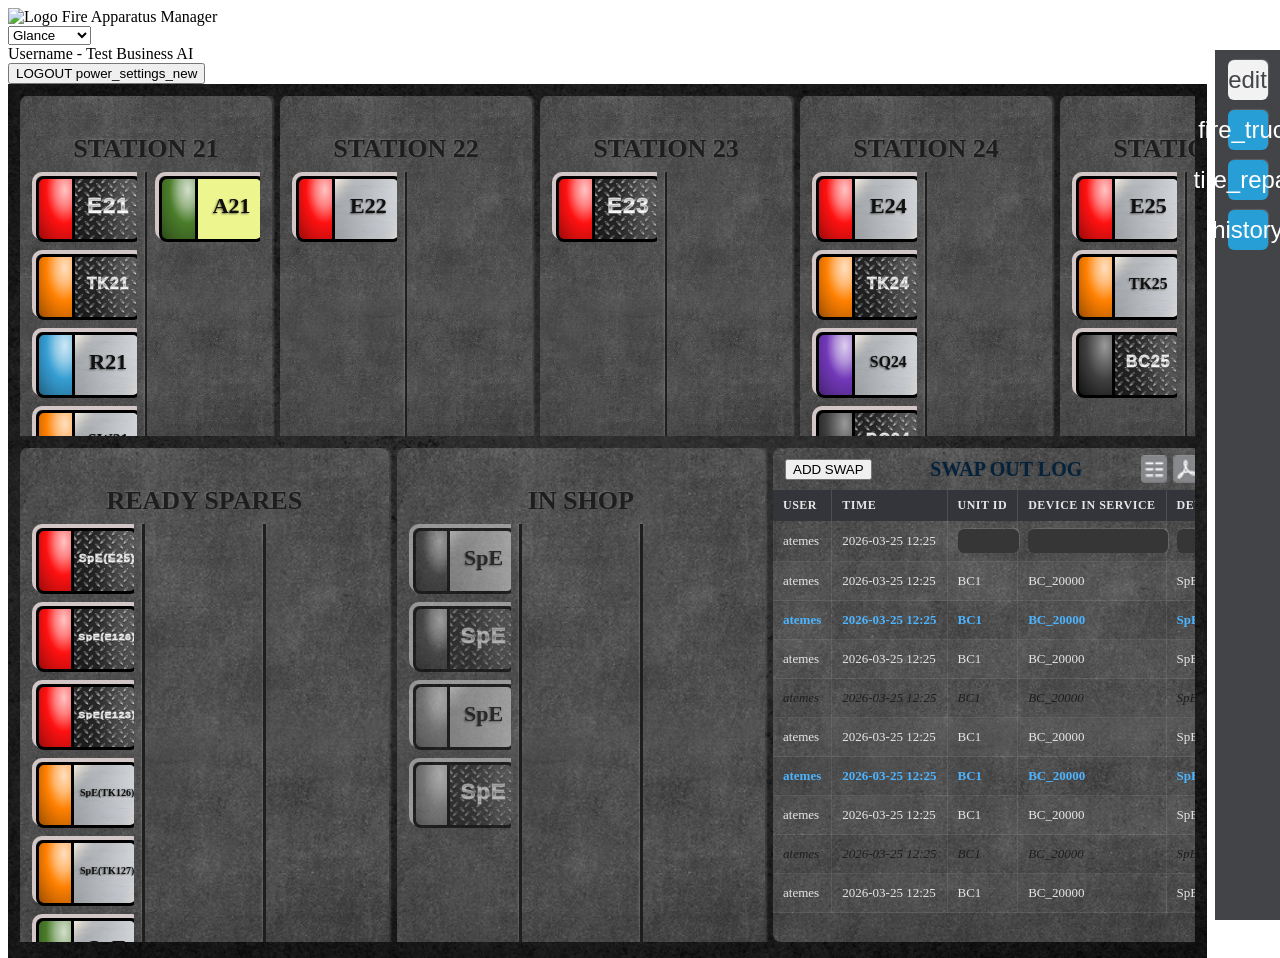
==== commit 2cb652f8: "custom devices added" ====
--- a/index.html
+++ b/index.html
@@ -130,25 +130,50 @@
                     <div class="ai-fam-devices-wrapper list2x2">
 
                         <div class="ai-fam-device-list">
-                            <div class="ai-fam-device PatternVehicle Red">
-                                <span data-text="E21">E21</span>
-                            </div>
-                            <div class="ai-fam-device availablevehicle Yellow">
-                                <span data-text="TK21">TK21</span>
-                            </div>
-                            <div class="ai-fam-device availablevehicle Blue">
-                                <span data-text="R21">R21</span>
-                            </div>
-                            <div class="ai-fam-device availablevehicle Orange">
-                                <span data-text="SW21">SW21</span>
-                            </div>
-                        </div>
-
-                        <div class="ai-fam-device-list-divider"></div>
-
-                        <div class="ai-fam-device-list">
-                            <div class="ai-fam-device availablevehicle Green">
-                                <span data-text="A21">A21</span>
+                            <div class="ai-fam-device-wrapper">
+                                <div class="ai-fam-device-middle-part">
+                                    <div class="left-part red"></div>
+                                    <div class="right-part PatternVehicle">
+                                        <span class="ai-fam-device-text" data-text="E21">E21</span>
+                                    </div>
+                                </div>
+                            </div>
+                            <div class="ai-fam-device-wrapper">
+                                <div class="ai-fam-device-middle-part">
+                                    <div class="left-part orange"></div>
+                                    <div class="right-part availablevehicle">
+                                        <span class="ai-fam-device-text" data-text="TK21">TK21</span>
+                                    </div>
+                                </div>
+                            </div>
+                            <div class="ai-fam-device-wrapper">
+                                <div class="ai-fam-device-middle-part">
+                                    <div class="left-part blue"></div>
+                                    <div class="right-part availablevehicle">
+                                        <span class="ai-fam-device-text" data-text="R21">R21</span>
+                                    </div>
+                                </div>
+                            </div>
+                            <div class="ai-fam-device-wrapper">
+                                <div class="ai-fam-device-middle-part">
+                                    <div class="left-part orange"></div>
+                                    <div class="right-part availablevehicle">
+                                        <span class="ai-fam-device-text" data-text="SW21">SW21</span>
+                                    </div>
+                                </div>
+                            </div>
+                        </div>
+
+                        <div class="ai-fam-device-list-divider"></div>
+
+                        <div class="ai-fam-device-list">
+                            <div class="ai-fam-device-wrapper">
+                                <div class="ai-fam-device-middle-part">
+                                    <div class="left-part green"></div>
+                                    <div class="right-part yellow">
+                                        <span class="ai-fam-device-text" data-text="A21">A21</span>
+                                    </div>
+                                </div>
                             </div>
                         </div>
                     </div>
@@ -159,8 +184,13 @@
 
                     <div class="ai-fam-devices-wrapper list2x2">
                         <div class="ai-fam-device-list">
-                            <div class="ai-fam-device availablevehicle Red">
-                                <span data-text="E22">E22</span>
+                            <div class="ai-fam-device-wrapper">
+                                <div class="ai-fam-device-middle-part">
+                                    <div class="left-part red"></div>
+                                    <div class="right-part availablevehicle">
+                                        <span class="ai-fam-device-text" data-text="E22">E22</span>
+                                    </div>
+                                </div>
                             </div>
                         </div>
 
@@ -175,8 +205,13 @@
 
                     <div class="ai-fam-devices-wrapper list2x2">
                         <div class="ai-fam-device-list">
-                            <div class="ai-fam-device availablevehicle Red">
-                                <span data-text="E23">E23</span>
+                            <div class="ai-fam-device-wrapper">
+                                <div class="ai-fam-device-middle-part">
+                                    <div class="left-part red"></div>
+                                    <div class="right-part availablevehicle">
+                                        <span class="ai-fam-device-text" data-text="E23">E23</span>
+                                    </div>
+                                </div>
                             </div>
                         </div>
 
@@ -191,17 +226,37 @@
 
                     <div class="ai-fam-devices-wrapper list2x2">
                         <div class="ai-fam-device-list">
-                            <div class="ai-fam-device availablevehicle Red">
-                                <span data-text="E24">E24</span>
-                            </div>
-                            <div class="ai-fam-device availablevehicle Yellow">
-                                <span data-text="TK24">TK24</span>
-                            </div>
-                            <div class="ai-fam-device PatternVehicle Orange">
-                                <span data-text="SQ24">SQ24</span>
-                            </div>
-                            <div class="ai-fam-device availablevehicle Purple">
-                                <span data-text="BC24">BC24</span>
+                            <div class="ai-fam-device-wrapper">
+                                <div class="ai-fam-device-middle-part">
+                                    <div class="left-part red"></div>
+                                    <div class="right-part availablevehicle">
+                                        <span class="ai-fam-device-text" data-text="E24">E24</span>
+                                    </div>
+                                </div>
+                            </div>
+                            <div class="ai-fam-device-wrapper">
+                                <div class="ai-fam-device-middle-part">
+                                    <div class="left-part orange"></div>
+                                    <div class="right-part availablevehicle">
+                                        <span class="ai-fam-device-text" data-text="TK24">TK24</span>
+                                    </div>
+                                </div>
+                            </div>
+                            <div class="ai-fam-device-wrapper">
+                                <div class="ai-fam-device-middle-part">
+                                    <div class="left-part purple"></div>
+                                    <div class="right-part PatternVehicle">
+                                        <span class="ai-fam-device-text" data-text="SQ24">SQ24</span>
+                                    </div>
+                                </div>
+                            </div>
+                            <div class="ai-fam-device-wrapper">
+                                <div class="ai-fam-device-middle-part">
+                                    <div class="left-part black"></div>
+                                    <div class="right-part availablevehicle">
+                                        <span class="ai-fam-device-text" data-text="BC24">BC24</span>
+                                    </div>
+                                </div>
                             </div>
                         </div>
 
@@ -216,14 +271,29 @@
 
                     <div class="ai-fam-devices-wrapper list2x2">
                         <div class="ai-fam-device-list">
-                            <div class="ai-fam-device availablevehicle Yellow">
-                                <span data-text="E25">E25</span>
-                            </div>
-                            <div class="ai-fam-device availablevehicle Orange">
-                                <span data-text="TK25">TK25</span>
-                            </div>
-                            <div class="ai-fam-device availablevehicle Purple">
-                                <span data-text="BC25">BC25</span>
+                            <div class="ai-fam-device-wrapper">
+                                <div class="ai-fam-device-middle-part">
+                                    <div class="left-part red"></div>
+                                    <div class="right-part availablevehicle">
+                                        <span class="ai-fam-device-text" data-text="E25">E25</span>
+                                    </div>
+                                </div>
+                            </div>
+                            <div class="ai-fam-device-wrapper">
+                                <div class="ai-fam-device-middle-part">
+                                    <div class="left-part orange"></div>
+                                    <div class="right-part availablevehicle">
+                                        <span class="ai-fam-device-text" data-text="TK25">TK25</span>
+                                    </div>
+                                </div>
+                            </div>
+                            <div class="ai-fam-device-wrapper">
+                                <div class="ai-fam-device-middle-part">
+                                    <div class="left-part black"></div>
+                                    <div class="right-part availablevehicle">
+                                        <span class="ai-fam-device-text" data-text="BC25">BC25</span>
+                                    </div>
+                                </div>
                             </div>
                         </div>
                         <div class="ai-fam-device-list-divider"></div>
@@ -240,23 +310,53 @@
 
                     <div class="ai-fam-devices-wrapper list3x3">
                         <div class="ai-fam-device-list">
-                            <div class="ai-fam-device availablevehicle Red">
-                                <span data-text="SpE(E25)">SpE(E25)</span>
-                            </div>
-                            <div class="ai-fam-device availablevehicle Red">
-                                <span data-text="SpE(E126)">SpE(E126)</span>
-                            </div>
-                            <div class="ai-fam-device availablevehicle Red">
-                                <span data-text="SpE(E123)">SpE(E123)</span>
-                            </div>
-                            <div class="ai-fam-device availablevehicle Yellow">
-                                <span data-text="SpE(TK126)">SpE(TK126)</span>
-                            </div>
-                            <div class="ai-fam-device availablevehicle Yellow">
-                                <span data-text="SpE(TK127)">SpE(TK127)</span>
-                            </div>
-                            <div class="ai-fam-device availablevehicle Green">
-                                <span data-text="SpE">SpE</span>
+                            <div class="ai-fam-device-wrapper">
+                                <div class="ai-fam-device-middle-part">
+                                    <div class="left-part red"></div>
+                                    <div class="right-part availablevehicle">
+                                        <span class="ai-fam-device-text" data-text="SpE(E25)">SpE(E25)</span>
+                                    </div>
+                                </div>
+                            </div>
+                            <div class="ai-fam-device-wrapper">
+                                <div class="ai-fam-device-middle-part">
+                                    <div class="left-part red"></div>
+                                    <div class="right-part availablevehicle">
+                                        <span class="ai-fam-device-text" data-text="SpE(E126)">SpE(E126)</span>
+                                    </div>
+                                </div>
+                            </div>
+                            <div class="ai-fam-device-wrapper">
+                                <div class="ai-fam-device-middle-part">
+                                    <div class="left-part red"></div>
+                                    <div class="right-part availablevehicle">
+                                        <span class="ai-fam-device-text" data-text="SpE(E123)">SpE(E123)</span>
+                                    </div>
+                                </div>
+                            </div>
+                            <div class="ai-fam-device-wrapper">
+                                <div class="ai-fam-device-middle-part">
+                                    <div class="left-part orange"></div>
+                                    <div class="right-part availablevehicle">
+                                        <span class="ai-fam-device-text" data-text="SpE(TK126)">SpE(TK126)</span>
+                                    </div>
+                                </div>
+                            </div>
+                            <div class="ai-fam-device-wrapper">
+                                <div class="ai-fam-device-middle-part">
+                                    <div class="left-part orange"></div>
+                                    <div class="right-part availablevehicle">
+                                        <span class="ai-fam-device-text" data-text="SpE(TK127)">SpE(TK127)</span>
+                                    </div>
+                                </div>
+                            </div>
+                            <div class="ai-fam-device-wrapper">
+                                <div class="ai-fam-device-middle-part">
+                                    <div class="left-part green"></div>
+                                    <div class="right-part availablevehicle">
+                                        <span class="ai-fam-device-text" data-text="SpE">SpE</span>
+                                    </div>
+                                </div>
                             </div>
                         </div>
 
@@ -273,17 +373,37 @@
 
                     <div class="ai-fam-devices-wrapper list3x3">
                         <div class="ai-fam-device-list">
-                            <div class="ai-fam-device availablevehicle Red">
-                                <span data-text="SpE">SpE</span>
-                            </div>
-                            <div class="ai-fam-device availablevehicle Red">
-                                <span data-text="SpE">SpE</span>
-                            </div>
-                            <div class="ai-fam-device availablevehicle Blue">
-                                <span data-text="SpE">SpE</span>
-                            </div>
-                            <div class="ai-fam-device availablevehicle Yellow">
-                                <span data-text="SpE">SpE</span>
+                            <div class="ai-fam-device-wrapper">
+                                <div class="ai-fam-device-middle-part">
+                                    <div class="left-part red"></div>
+                                    <div class="right-part availablevehicle">
+                                        <span class="ai-fam-device-text" data-text="SpE">SpE</span>
+                                    </div>
+                                </div>
+                            </div>
+                            <div class="ai-fam-device-wrapper">
+                                <div class="ai-fam-device-middle-part">
+                                    <div class="left-part red"></div>
+                                    <div class="right-part availablevehicle">
+                                        <span class="ai-fam-device-text" data-text="SpE">SpE</span>
+                                    </div>
+                                </div>
+                            </div>
+                            <div class="ai-fam-device-wrapper">
+                                <div class="ai-fam-device-middle-part">
+                                    <div class="left-part blue"></div>
+                                    <div class="right-part availablevehicle">
+                                        <span class="ai-fam-device-text" data-text="SpE">SpE</span>
+                                    </div>
+                                </div>
+                            </div>
+                            <div class="ai-fam-device-wrapper">
+                                <div class="ai-fam-device-middle-part">
+                                    <div class="left-part orange"></div>
+                                    <div class="right-part availablevehicle">
+                                        <span class="ai-fam-device-text" data-text="SpE">SpE</span>
+                                    </div>
+                                </div>
                             </div>
                         </div>
 
@@ -304,7 +424,7 @@
                                 <img src="./assets/images/sheet-icon.png" alt="Excel icon">
                             </button>
                             <button class="icon-btn" type="button">
-                               <img src="./assets/images/pdf-icon.png" alt="PDF icon">
+                                <img src="./assets/images/pdf-icon.png" alt="PDF icon">
                             </button>
                             <button class="icon-btn" type="button">
                                 <img src="./assets/images/print-icon.png" alt="Print icon">
--- a/assets/css/style.css
+++ b/assets/css/style.css
@@ -119,19 +119,26 @@
 
 .upper-section {
     height: 40%;
+    overflow-x: auto;
 }
 
 .lower-section {
     height: calc(60% - 16px);
+    overflow-x: auto;
 }
 
 .upper-section .content-card {
-    width: calc(100% / 5);
+    width: calc(100% / 5 - 7px);
+    flex-shrink: 0;
+}
+
+.lower-section .content-card {
+    flex-shrink: 0;
 }
 
 .lower-section .content-card:nth-of-type(1),
 .lower-section .content-card:nth-of-type(2) {
-    width: calc(100% / 5 * 1.5);
+    width: calc(100% / 5 * 1.5 - 8px);
 }
 
 .lower-section .content-card:last-of-type {
@@ -168,6 +175,7 @@
     display: flex;
     flex-direction: column;
     gap: 10px;
+    overflow-y: auto;
 }
 
 .ai-fam-device-list {
@@ -180,10 +188,6 @@
 
 .list3x3 .ai-fam-device-list {
     width: 33.33%;
-}
-
-.ai-fam-device-list.compact {
-    gap: 8px;
 }
 
 .ai-fam-device-list-divider {
@@ -194,170 +198,123 @@
 }
 
 
-.ai-fam-device-list .ai-fam-device {
+
+.ai-fam-device-wrapper {
     height: 60px;
     width: 100%;
+    flex-shrink: 0;
     background: no-repeat center center;
     background-size: 100% 100%;
     border-radius: 8px;
     position: relative;
     cursor: grab;
     filter: var(--tile-color-filter, ) var(--tile-state-filter, );
-}
-
-.ai-fam-device-list .ai-fam-device.dragging {
-    opacity: 0.4;
-    cursor: grabbing;
-}
-
-.ai-fam-device-list .ai-fam-device.drag-over {
-    outline: 2px solid #ffffffcc;
-    outline-offset: -2px;
-}
-
-.ai-fam-device-list.drag-over {
-    outline: 2px dashed #ffffff80;
-    outline-offset: -4px;
-    border-radius: 8px;
-}
-
-.ai-fam-device-list .ai-fam-device.on-call {
-    opacity: 0.6;
-    --tile-state-filter: grayscale(1);
-}
-
-.ai-fam-device-list .ai-fam-device.in-shop {
-    opacity: 0.6;
-    --tile-state-filter: grayscale(1);
-}
-
-.ai-fam-device-list .ai-fam-device.moved-up {
-    --tile-state-filter: brightness(0.4) saturate(0.7);
-}
-
-/* Vehicle Type colors without dedicated bezel art: approximated by
-   recoloring the closest existing texture via CSS filter (agreed
-   approach — see Dark Red/Dark Blue/Black in the legend). */
-.ai-fam-device-list .ai-fam-device.availablevehicle.DarkRed {
-    background-image: url(../images/availablevehicle-Red.png);
-    --tile-color-filter: brightness(0.6);
-}
-
-.ai-fam-device-list .ai-fam-device.PatternVehicle.DarkRed {
-    background-image: url(../images/PatternVehicle-Red.png);
-    --tile-color-filter: brightness(0.6);
-}
-
-.ai-fam-device-list .ai-fam-device.availablevehicle.DarkBlue {
-    background-image: url(../images/availablevehicle-Blue.png);
-    --tile-color-filter: brightness(0.55) saturate(1.1);
-}
-
-.ai-fam-device-list .ai-fam-device.PatternVehicle.DarkBlue {
-    background-image: url(../images/PatternVehicle-Blue.png);
-    --tile-color-filter: brightness(0.55) saturate(1.1);
-}
-
-.ai-fam-device-list .ai-fam-device.availablevehicle.Black {
-    background-image: url(../images/availablevehicle-Purple.png);
-    --tile-color-filter: grayscale(1) brightness(0.55) contrast(1.05);
-}
-
-.ai-fam-device-list .ai-fam-device.PatternVehicle.Black {
-    background-image: url(../images/PatternVehicle-Purple.png);
-    --tile-color-filter: grayscale(1) brightness(0.55) contrast(1.05);
-}
-
-/* Vehicle State overlays that tint any underlying type color, per the
-   Vehicle State legend (Browned Out / Additional Vehicle). */
-.ai-fam-device-list .ai-fam-device.browned-out::before,
-.ai-fam-device-list .ai-fam-device.additional-vehicle::before {
-    content: '';
-    position: absolute;
-    inset: 0;
-    border-radius: 8px;
-    pointer-events: none;
-}
-
-.ai-fam-device-list .ai-fam-device.browned-out::before {
-    background: rgba(157, 101, 45, 0.65);
-}
-
-.ai-fam-device-list .ai-fam-device.additional-vehicle::before {
-    background: rgba(238, 255, 0, 0.35);
-}
-
-.ai-fam-device-list .ai-fam-device.moved-up::after {
-    content: '';
-    position: absolute;
-    inset: 0;
-    border: 2px solid #000000;
-    border-radius: 8px;
-    pointer-events: none;
-}
-
-.ai-fam-device-list .ai-fam-device.PatternVehicle.Red {
-    background-image: url(../images/PatternVehicle-Red.png);
-}
-
-.ai-fam-device-list .ai-fam-device.PatternVehicle.Blue {
-    background-image: url(../images/PatternVehicleBlue.png);
-}
-
-.ai-fam-device-list .ai-fam-device.PatternVehicle.Yellow {
-    background-image: url(../images/PatternVehicle-Yellow.png);
-}
-
-.ai-fam-device-list .ai-fam-device.PatternVehicle.Orange {
-    background-image: url(../images/PatternVehicle-Orange.png);
-}
-
-.ai-fam-device-list .ai-fam-device.PatternVehicle.Purple {
-    background-image: url(../images/PatternVehicle-Purple.png);
-}
-
-.ai-fam-device-list .ai-fam-device.PatternVehicle.Green {
-    background-image: url(../images/Pattern-Vehicle-Green.png);
-}
-
-.ai-fam-device-list .ai-fam-device.availablevehicle.Red {
-    background-image: url(../images/availablevehicle-Red.png);
-}
-
-.ai-fam-device-list .ai-fam-device.availablevehicle.Blue {
-    background-image: url(../images/availablevehicle-Blue.png);
-}
-
-.ai-fam-device-list .ai-fam-device.availablevehicle.Yellow {
-    background-image: url(../images/availablevehicle-Yellow.png);
-}
-
-.ai-fam-device-list .ai-fam-device.availablevehicle.Orange {
-    background-image: url(../images/availablevehicle-Orange.png);
-}
-
-.ai-fam-device-list .ai-fam-device.availablevehicle.Purple {
-    background-image: url(../images/availablevehicle-Purple.png);
-}
-
-.ai-fam-device-list .ai-fam-device.availablevehicle.Green {
-    background-image: url(../images/availablevehicle-Green.png);
-}
-
-
-.ai-fam-device-list.compact .ai-fam-device {
-    height: 46px;
-}
-
-.ai-fam-device-list.compact .ai-fam-device span {
-    font-size: 15px;
-    left: 42px;
-    width: calc(100% - 46px);
-    color: #000000;
-
-}
-
-.ai-fam-device span {
+    display: flex;
+    border: 4px solid #d2c6c6;
+    border-radius: 10px;
+}
+
+.ai-fam-device-wrapper .ai-fam-device-middle-part {
+    display: flex;
+    width: 100%;
+}
+
+.ai-fam-device-wrapper .left-part {
+    height: 100%;
+    width: 35%;
+    border-radius: 8px 0 0 8px;
+    border: 3px solid #000000;
+}
+
+/* Red #FF1111 — E — Engine */
+.ai-fam-device-wrapper .left-part.red,
+.ai-fam-device-wrapper .left-part.Red {
+    background: radial-gradient(140% 140% at 78% 18%,
+            #ffc4c4 0%, #ff7c7c 20%, #ff1111 40%,
+            #cc0e0e 62%, #8c0909 86%, #610606 100%);
+}
+
+/* Dark Red #990A0A — WT — Tankers / Water Tenders */
+.ai-fam-device-wrapper .left-part.darkred,
+.ai-fam-device-wrapper .left-part.DarkRed {
+    background: radial-gradient(140% 140% at 78% 18%,
+            #e6c2c2 0%, #c77878 20%, #990a0a 40%,
+            #7a0808 62%, #540606 86%, #3a0404 100%);
+}
+
+/* Blue #369ED3 — M/A/R — Medic / Ambulance / Rescue */
+.ai-fam-device-wrapper .left-part.blue,
+.ai-fam-device-wrapper .left-part.Blue {
+    background: radial-gradient(140% 140% at 78% 18%,
+            #cde7f4 0%, #90cae7 20%, #369ed3 40%,
+            #2b7ea9 62%, #1e5774 86%, #153c50 100%);
+}
+
+/* Dark Blue #1C5380 — MR/R — Medical Response without transport function */
+.ai-fam-device-wrapper .left-part.darkblue,
+.ai-fam-device-wrapper .left-part.DarkBlue {
+    background: radial-gradient(140% 140% at 78% 18%,
+            #c6d4df 0%, #82a0b9 20%, #1c5380 40%,
+            #164266 62%, #0f2e46 86%, #0b2031 100%);
+}
+
+/* Orange #FF8000 — L/TK — Ladder / Truck */
+.ai-fam-device-wrapper .left-part.orange,
+.ai-fam-device-wrapper .left-part.Orange {
+    background: radial-gradient(140% 140% at 78% 18%,
+            #ffdfbf 0%, #ffb973 20%, #ff8000 40%,
+            #cc6600 62%, #8c4600 86%, #613100 100%);
+}
+
+/* Purple #7238B9 — SQ/HM/TRT — Squads, Special Operations */
+.ai-fam-device-wrapper .left-part.purple,
+.ai-fam-device-wrapper .left-part.Purple {
+    background: radial-gradient(140% 140% at 78% 18%,
+            #dccdee 0%, #b192d9 20%, #7238b9 40%,
+            #5b2d94 62%, #3f1f66 86%, #2b1546 100%);
+}
+
+/* Black #000000 — BC/DC — Command Units (Battalion, Division, etc) */
+.ai-fam-device-wrapper .left-part.black,
+.ai-fam-device-wrapper .left-part.Black {
+    background: radial-gradient(140% 140% at 78% 18%,
+            #9a9a9a 0%, #6b6b6b 20%, #404040 40%,
+            #262626 62%, #0d0d0d 86%, #000000 100%);
+}
+
+/* ===== Non-standard convenience colors =====
+   Not part of the official Vehicle Type legend, but already in use for
+   extra/spare unit slots (e.g. "Additional Vehicle" placeholders). */
+
+.ai-fam-device-wrapper .left-part.yellow,
+.ai-fam-device-wrapper .left-part.Yellow {
+    background: radial-gradient(140% 140% at 78% 18%,
+            #e6e7bf 0%, #c8ca73 20%, #9b9e00 40%,
+            #7c7e00 62%, #555700 86%, #3b3c00 100%);
+}
+
+.ai-fam-device-wrapper .left-part.green,
+.ai-fam-device-wrapper .left-part.Green {
+    background: radial-gradient(140% 140% at 78% 18%,
+            #d2deca 0%, #9bb78a 20%, #4a7c2a 40%,
+            #3b6322 62%, #294417 86%, #1c2f10 100%);
+}
+
+.ai-fam-device-wrapper .right-part {
+    width: calc(65% + 3px);
+    height: 100%;
+    border-radius: 0 8px 8px 0;
+    background-repeat: no-repeat;
+    background-size: cover;
+    border: 3px solid #000000;
+    margin-left: -3px;
+}
+
+.ai-fam-device-wrapper .right-part.PatternVehicle {
+    background-image: url(../images/PatternVehicle-bg.png);
+}
+
+.ai-fam-device-wrapper .right-part span {
     position: absolute;
     box-sizing: border-box;
     font-size: 22px;
@@ -369,10 +326,12 @@
     text-align: center;
     white-space: nowrap;
     overflow: hidden;
-}
-
-.ai-fam-device-list .ai-fam-device.PatternVehicle span {
-    display: inline-block;
+    color: #111010;
+    text-shadow: -1px 1px 2px #00000080;
+}
+
+.ai-fam-device-wrapper .right-part.PatternVehicle span {
+        display: inline-block;
     font-weight: 900;
     font-family: Work Sans, sans-serif;
     color: #fff;
@@ -387,9 +346,19 @@
             #fff 100%);
     -webkit-background-clip: text;
     -webkit-text-fill-color: transparent;
-}
-
-.ai-fam-device-list .ai-fam-device.PatternVehicle span::before {
+    text-shadow: none;
+}
+
+.ai-fam-device-wrapper .right-part.PatternVehicle span::after {
+    content: attr(data-text);
+    position: absolute;
+    inset: 0;
+    z-index: 1;
+    color: transparent;
+    -webkit-text-stroke: 1px rgba(255, 255, 255, .6);
+}
+
+.ai-fam-device-wrapper .right-part.PatternVehicle span::before {
     content: attr(data-text);
     position: absolute;
     inset: 0;
@@ -399,13 +368,83 @@
     filter: blur(.4px);
 }
 
-.ai-fam-device-list .ai-fam-device.PatternVehicle span::after {
-    content: attr(data-text);
+.ai-fam-device-wrapper .right-part.availablevehicle {
+    background-image: url(../images/availablevehicle-bg.png);
+}
+
+/* ===== Vehicle State colors (right-part) =====
+   Base hex values are the official Vehicle State legend. */
+
+/* Yellow #EEFF00 — Added unit stood up in excess of typical deployment */
+.ai-fam-device-wrapper .right-part.yellow,
+.ai-fam-device-wrapper .right-part.Yellow {
+    background-color: #edf58f;
+}
+
+/* Grayed-out — On a Call, via CAD message or manually managed */
+.ai-fam-device-wrapper .right-part.gray,
+.ai-fam-device-wrapper .right-part.Gray {
+    background-color: #908882;
+}
+
+/* Brown #9D652D — Browned Out, Unit ID not currently staffed */
+.ai-fam-device-wrapper .right-part.brown,
+.ai-fam-device-wrapper .right-part.Brown {
+    background-color: #9d652d;
+}
+
+/* Black #000000 — Moved up, changes automatically when a unit tile is
+   moved between two stations */
+.ai-fam-device-wrapper .right-part.black,
+.ai-fam-device-wrapper .right-part.Black {
+    background-color: #000000;
+}
+
+/* White/dotted — Stand-in Vehicle */
+.ai-fam-device-wrapper .right-part.white,
+.ai-fam-device-wrapper .right-part.White {
+    background-color: #f2f2f2;
+    border-style: dashed;
+}
+
+
+.ai-fam-device-list .ai-fam-device-wrapper.dragging {
+    opacity: 0.4;
+    cursor: grabbing;
+}
+
+.ai-fam-device-list .ai-fam-device-wrapper.drag-over {
+    outline: 2px solid #ffffffcc;
+    outline-offset: -2px;
+}
+
+.ai-fam-device-list.drag-over {
+    outline: 2px dashed #ffffff80;
+    outline-offset: -4px;
+    border-radius: 8px;
+}
+
+.ai-fam-device-list .ai-fam-device-wrapper.on-call {
+    opacity: 0.6;
+    --tile-state-filter: grayscale(1);
+}
+
+.ai-fam-device-list .ai-fam-device-wrapper.in-shop {
+    opacity: 0.6;
+    --tile-state-filter: grayscale(1);
+}
+
+.ai-fam-device-list .ai-fam-device-wrapper.moved-up {
+    --tile-state-filter: brightness(0.4) saturate(0.7);
+}
+
+.ai-fam-device-list .ai-fam-device-wrapper.moved-up::after {
+    content: '';
     position: absolute;
     inset: 0;
-    z-index: 1;
-    color: transparent;
-    -webkit-text-stroke: 1px rgba(255, 255, 255, .6);
+    border: 2px solid #000000;
+    border-radius: 10px;
+    pointer-events: none;
 }
 
 .ai-fam-toolbar {
@@ -636,7 +675,7 @@
         padding: 12px;
     }
 
-    .ai-fam-device span {
+    .ai-fam-device-wrapper .right-part span {
         left: 42px;
         width: calc(100% - 44px);
     }
@@ -824,10 +863,6 @@
     }
 }
 
-/* The shared header CSS tries to swap the LOGOUT button to an icon-only
-   button below 576px, but its own icon-visible rule loses to a more
-   specific display:none rule elsewhere in that same stylesheet, so the
-   button goes empty. Restore the icon at that breakpoint ourselves. */
 @media (max-width: 576px) {
     .header .header-head .logout-btn-icon {
         display: inline-block !important;
@@ -853,24 +888,14 @@
         gap: 6px;
     }
 
-    .ai-fam-device-list .ai-fam-device {
+    .ai-fam-device-list .ai-fam-device-wrapper {
         height: 48px;
     }
 
-    .ai-fam-device span {
+    .ai-fam-device-wrapper .right-part span {
         font-size: 16px;
         left: 42px;
         width: calc(100% - 46px);
-    }
-
-    .ai-fam-device-list.compact .ai-fam-device {
-        height: 38px;
-    }
-
-    .ai-fam-device-list.compact .ai-fam-device span {
-        font-size: 12px;
-        left: 34px;
-        width: calc(100% - 38px);
     }
 
     .swap-log-header {
